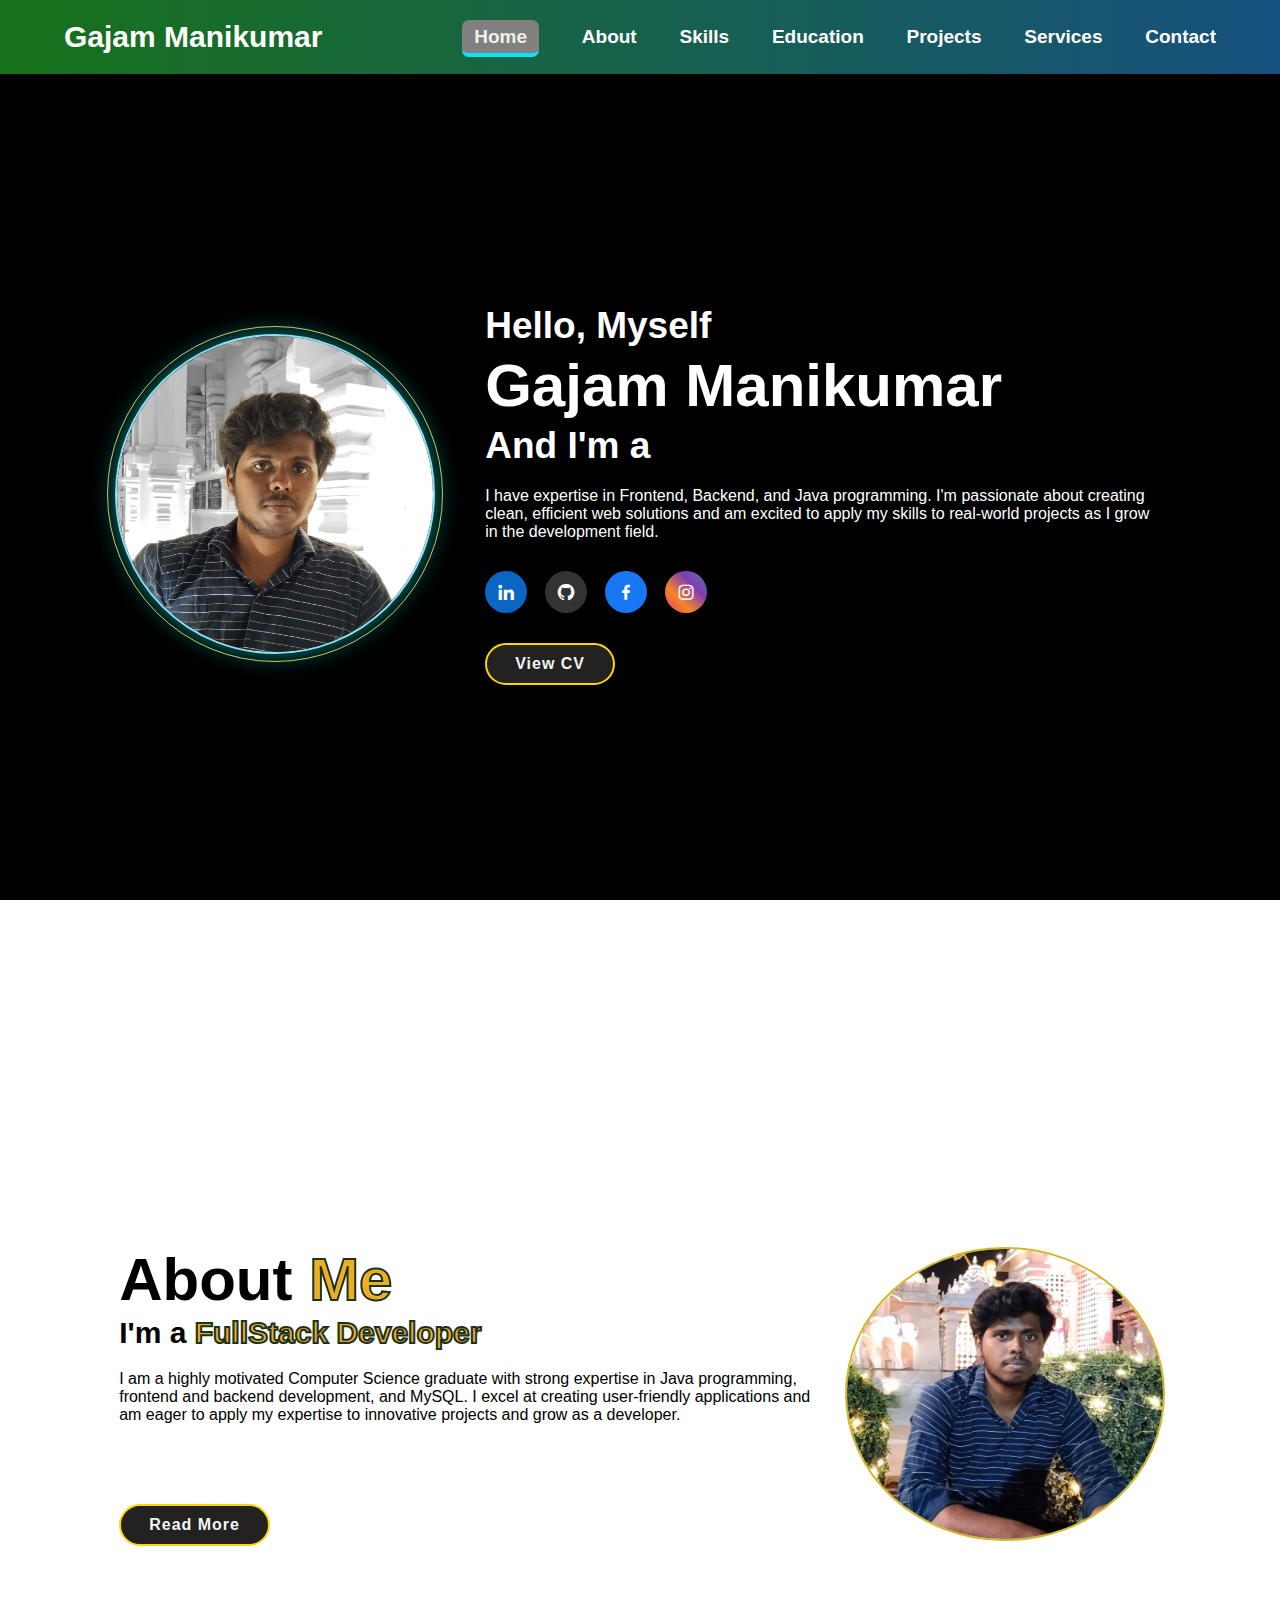
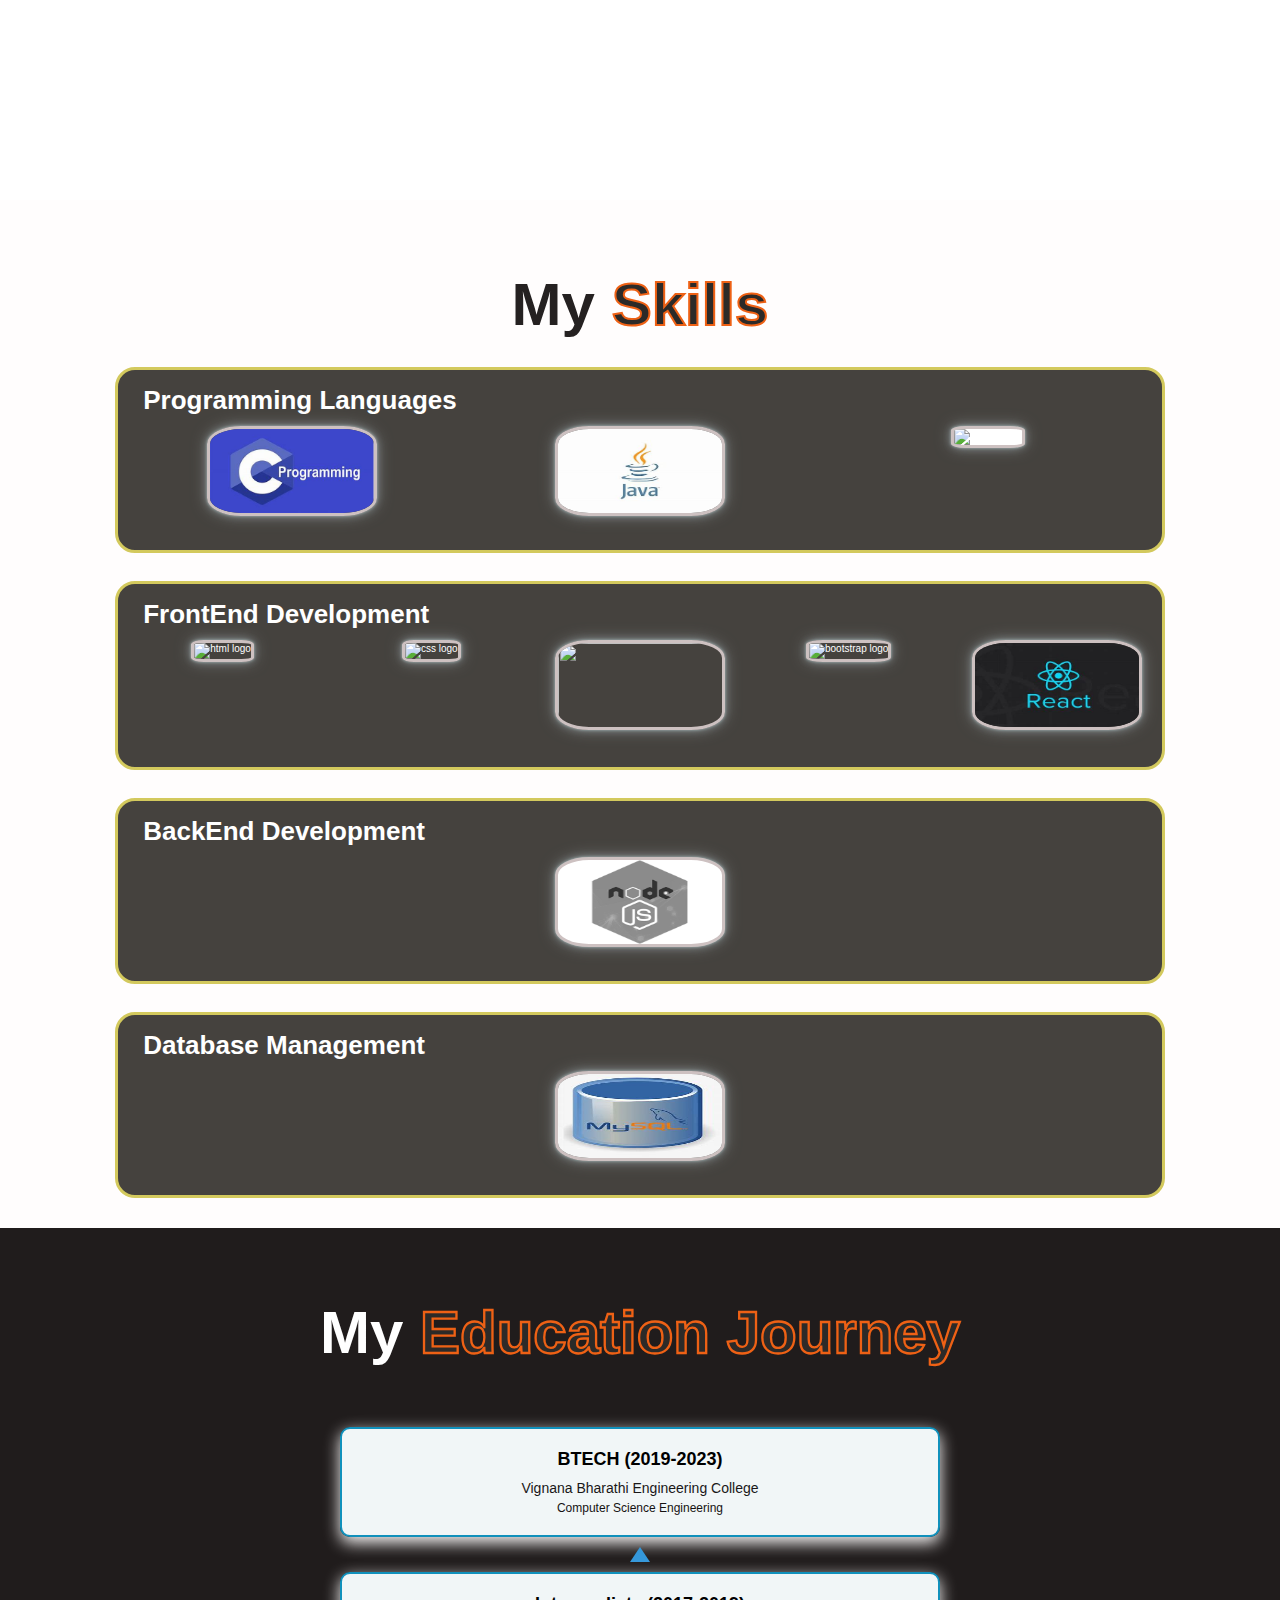
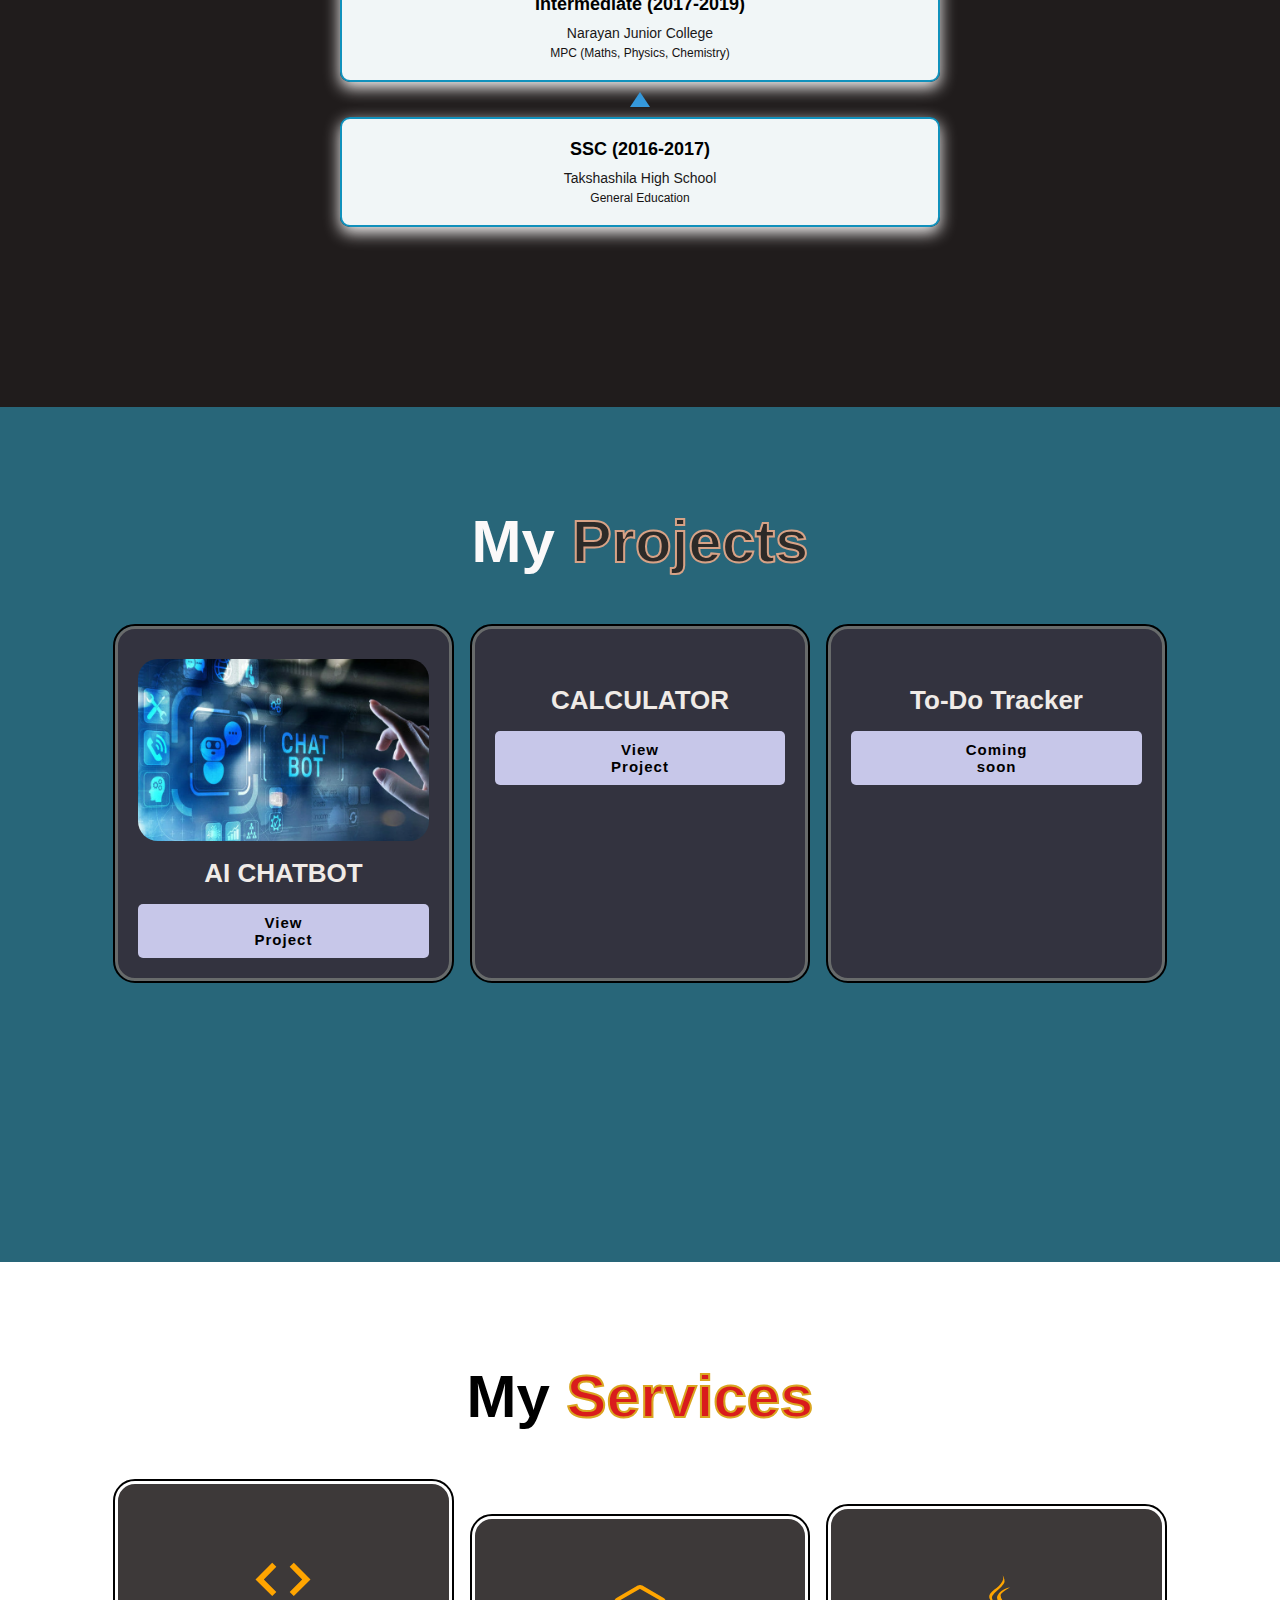
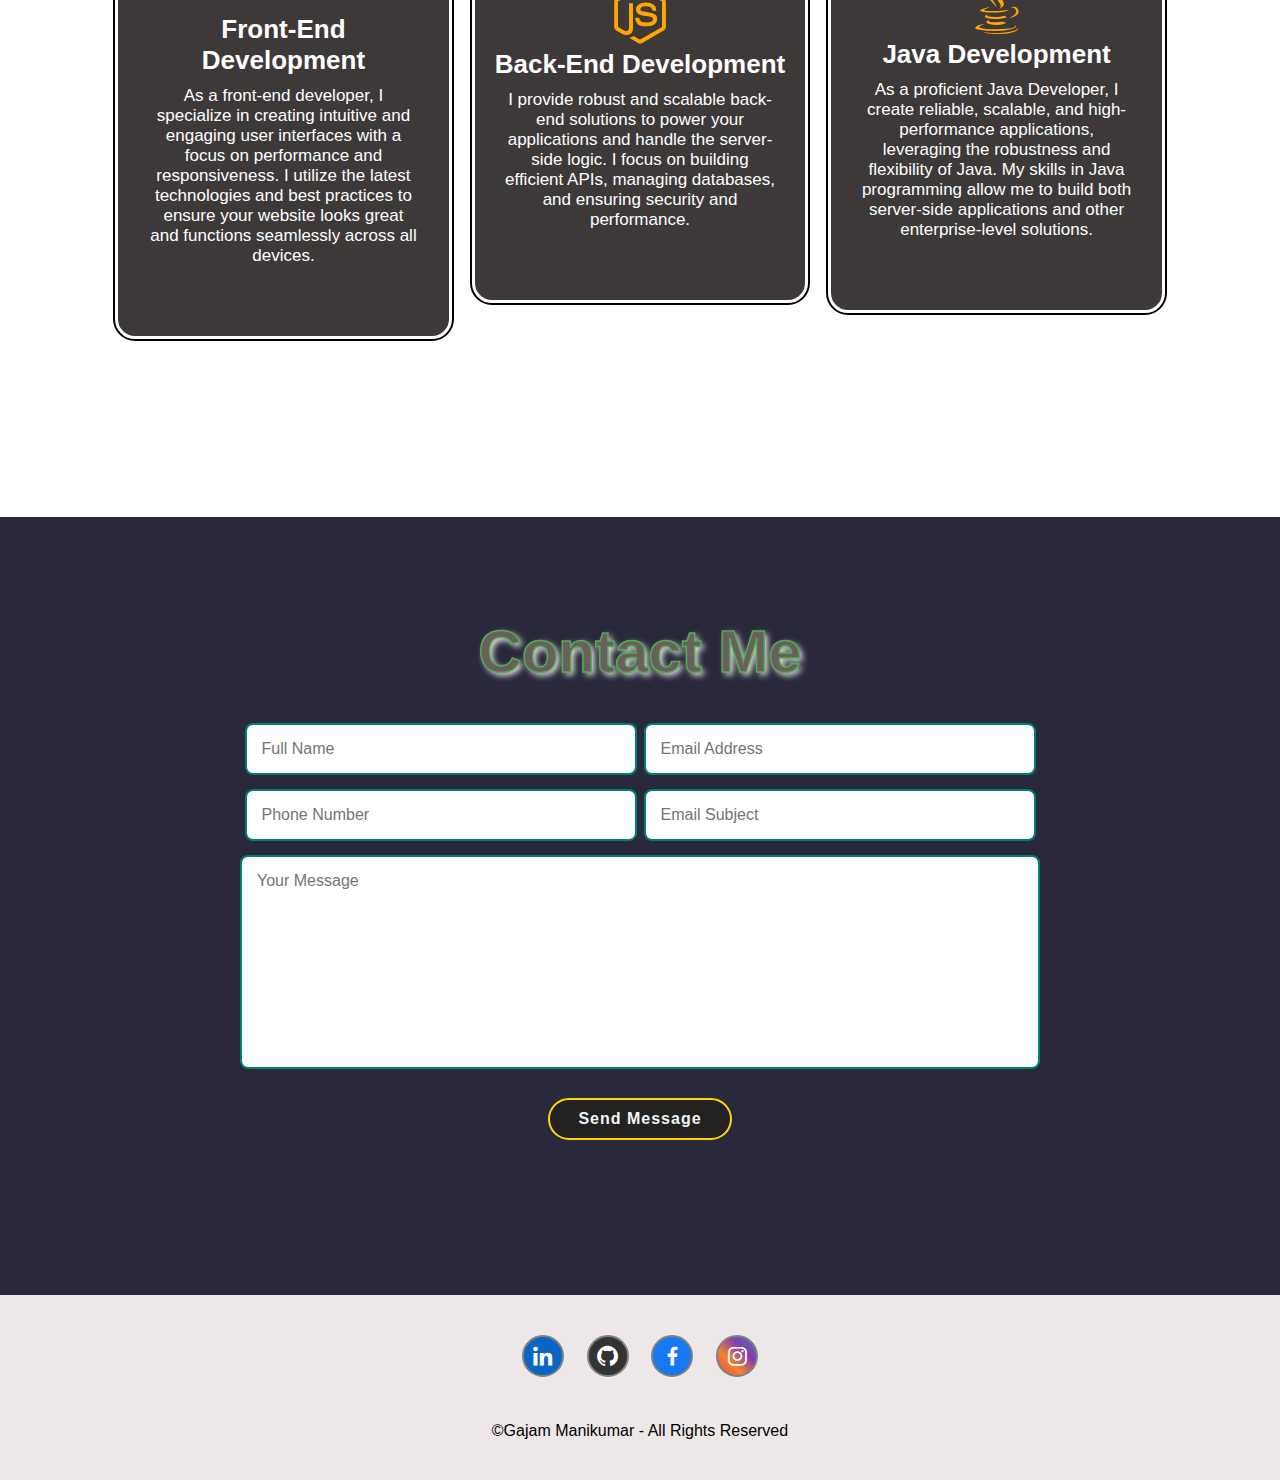
==== index.html @ 5c7c1740 "Update index.html" ====
<!DOCTYPE html>
<html lang="en">

<head>
    <meta charset="UTF-8">
    <meta name="viewport" content="width=device-width, initial-scale=1.0">
    <link href='https://unpkg.com/boxicons@2.1.4/css/boxicons.min.css' rel='stylesheet'>
    <link rel="stylesheet" href="portfolio_style.css">
    <title>Manikumar - Portfolio</title>
</head>

<body>

    <!-- Header section code-->

    <header class="header">
        <a href="#home" class="logo">Gajam Manikumar</a>

        <i class='bx bx-menu' id="menu-icon"></i>

        <nav class="navbar">
            <a href="#home" class="menu-item" >Home</a>
            <a href="#about" class="menu-item">About</a>
            <a href="#skills" class="menu-item">Skills</a>
            <a href="#education" class="menu-item">Education</a>
            <a href="#projects" class="menu-item">Projects</a>
            <a href="#services" class="menu-item">Services</a>
            <a href="#contact" class="menu-item">Contact</a>
        </nav>
    </header>

    <!--Home section code-->

    <section class="home" id="home">
        <div class="home-img" >
            <div class="rotating-border"><img src="asssets/image_part_001.jpg"
                alt="Profile Image"></div>
            
        </div>
        <div class="home-content">
            <h3>Hello, Myself</h3>
            <h1>Gajam Manikumar</h1>
            <h3>And I'm a <span class="multiple-text"></span></h3>
            <p>I have expertise in Frontend, Backend, and Java programming. I'm passionate about creating clean,
                efficient web solutions and am excited to apply my skills to real-world projects as I grow in the
                development field.</p>
            <div class="social-media">
                <a href="https://www.linkedin.com/in/manikumar-gajam/" class="linkedin"><i   class='bx bxl-linkedin'></i></a>
                <a href="https://github.com/ManikumarGajam" class="github"><i  class='bx bxl-github'></i></a>
                <a href="https://www.facebook.com/mani.gajam.5?mibextid=ZbWKwL" class="facebook"><i  class='bx bxl-facebook'></i></a>
                <a href="https://www.instagram.com/gajam_mani?igsh=MTI4OXlodzMxMTBjMw==" class="instagram"><i class='bx bxl-instagram'></i></a>
            </div>
            
            <a href="#" class="btn" onclick="viewCV()">View CV</a>
        </div>
    </section>

    <!--About section code-->

    <section class="about" id="about">
        <div class="about-content">
            <h2 class="heading">About <span>Me</span></h2>
            <h3>I'm a <span>FullStack Developer</span></h3>
            <p>I am a highly motivated Computer Science graduate with strong expertise in Java programming, frontend and
                backend development, and MySQL. I excel at creating user-friendly applications and am eager to
                apply my expertise to innovative projects and grow as a developer.</p>
            <a href="#skills" class="btn">Read More</a>
        </div>

        <div class="about-img">
            <img src="asssets\WhatsApp Image 2025-01-08 at 19.07.01_7312e983.jpg"
                alt="About Image">
        </div>
    </section>

    <!--skills section code-->

    <section class="skills" id="skills">
        <h2 class="heading">My <span>Skills</span></h2>
        <div class="skills-box">
            <div class="languages">
                <h3>Programming Languages</h3>
                <div class="list" class="list1">
                    <ul>
                        <li><img src="asssets\clogo.jpeg" alt="C logo" ></li>
                        <li><img src="asssets\java.jpeg" alt="java logo"></li>
                        <li class="python"><img src="https://jelastic.com/blog/wp-content/uploads/2014/08/Python_logo-large.png" alt="python logo"></li>
                    </ul>
                </div>
            </div>
            <div class="frontskills">
                <h3>FrontEnd Development</h3>
                <div class="list">
                    <ul>
                        <li><img src="https://tse4.mm.bing.net/th?id=OIP.RDVABSEyarIyLcwMx5CWsQHaCd&pid=Api&P=0&h=220" alt="html logo" class="html"></li>
                        <li><img src="https://tse2.mm.bing.net/th?id=OIP.ZDHuUOW43OxLT3B4caU6wQHaDt&pid=Api&P=0&h=220" alt="css logo" class="css"></li>
                        <li><img src="https://tse2.mm.bing.net/th?id=OIP.ZZaV8f0-sI1l6dcdApuE6gHaEK&pid=Api&P=0&h=220" class="js"></li>
                        <li><img src="https://tse3.mm.bing.net/th?id=OIP.zQk-YiH7bxDU7docR_RtswHaEK&pid=Api&P=0&h=220" alt="bootstrap logo"></li>
                        <li><img src="asssets\react.jpeg" alt="react logo"></li>
                    </ul>
                </div>
            </div>
            <div class="backskills">
                <h3>BackEnd Development</h3>
                <div class="list">
                    <ul>
                        <li class="nodejs"><img src="asssets\nodejs.png" alt="node js"></li>
                    </ul>
                </div>
            </div>
            <div class="databaseskills">
                <h3>Database Management</h3>
                <div class="list">
                    <ul>
                        <li><img src="asssets\mysql.jpeg" alt="db logo"></li>
                    </ul>
                </div>
            </div>
            

        </div>

    </section>

    <!--education section code-->

    <section class="education" id="education">
        
        <h2 class="heading">My <span>Education Journey</span></h2>
        <div class="education-container">
            <!-- BTECH -->
            <div class="education-item">
                <h3>BTECH (2019-2023)</h3>
                <p class="institution">Vignana Bharathi Engineering College</p>
                <p class="field">Computer Science Engineering</p>
            </div>
            <!-- Arrow -->
            <div class="arrow-up"></div>
            <!-- Intermediate -->
            <div class="education-item">
                <h3>Intermediate (2017-2019)</h3>
                <p class="institution">Narayan Junior College</p>
                <p class="field">MPC (Maths, Physics, Chemistry)</p>
            </div>
            <!-- Arrow -->
            <div class="arrow-up"></div>
            <!-- SSC -->
            <div class="education-item">
                <h3>SSC (2016-2017)</h3>
                <p class="institution">Takshashila High School</p>
                <p class="field">General Education</p>
            </div>
        </div>
        
    </section>

     <!--    project section code-->

     <section class="project" id="projects">
        <h2 class="heading">My <span>Projects</span></h2>

        <div class="project-container1">
            <div class="project-box1">
                <div class="img-div">
                    <img src="asssets\aichatbot background.jpeg" alt="">
                </div>
                <h3>AI CHATBOT</h3>
                <div class="btn-content">
                
                    <a onclick="window.location.href ="https://ai-chatbot-myproject.netlify.app/" class="btn" id="project-btn">View Project</a>
                </div>
            </div>

            <div class="project-box1">
                <div class="img-div">
                    <img src="https://wallpapercave.com/wp/wp2497493.jpg" alt="">
                </div>
                <h3>CALCULATOR</h3>
                <div class="btn-content">
                
                    <a  onclick="window.location.href ="projects\calculatorapp\.html" class="btn" id="project-btn">View Project</a>
                </div>
            </div>
            <div class="project-box1">
                <div class="img-div">
                    <img src="https://th.bing.com/th/id/OIP.18lKMbhouuShVRAFdgHpGgHaEK?w=256&h=180&c=7&r=0&o=5&dpr=1.3&pid=1.7" alt="">
                </div>
                <h3>To-Do Tracker</h3>
                <div class="btn-content">
                
                    <a  class="btn" class="btn disabled-btn" id="project-btn" >Coming soon</a>
                </div>
            </div>
        </div>
    </section>

    <!--services section code-->

    <section class="services" id="services">
        <h2 class="heading">My <span>Services</span></h2>

        <div class="services-container">
            <div class="services-box">
                <i class="bx bx-code"></i>
                <h3>Front-End Development</h3>
                <p class="justified-content">As a front-end developer, I specialize in creating intuitive and engaging user interfaces with a
                    focus on performance and responsiveness. I utilize the latest technologies and best practices to
                    ensure your website looks great and functions seamlessly across all devices.</p>
                
            </div>

            <div class="services-box">
                <i class='bx bxl-nodejs'></i>
                <h3>Back-End Development</h3>
                <p class="justified-content">I provide robust and scalable back-end solutions to power your applications and handle the
                    server-side logic. I focus on building efficient APIs, managing databases, and ensuring security and
                    performance. </p>
                
            </div>

            <div class="services-box">
                <i class='bx bxl-java' ></i>
                <h3>Java Development</h3>
                <p class="justified-content">As a proficient Java Developer, I create reliable, scalable, and high-performance applications,
                    leveraging the robustness and flexibility of Java. My skills in Java programming allow me to build
                    both server-side applications and other enterprise-level solutions. </p>
                
            </div>
        </div>
    </section>

   
    <!--Contact and footer section code-->

    <section class="contact" id="contact">
        <h2 class="heading">Contact <span>Me</span></h2>

        <form action="#">
            <div class="input-box">
                <input type="text" name="" id="" placeholder="Full Name">
                <input type="email" name="Email" placeholder="Email Address">
            </div>
            <div class="input-box">
                <input type="number" placeholder="Phone Number">
                <input type="text" placeholder="Email Subject">
            </div>
            <textarea name="message" id="" cols="30" rows="10" placeholder="Your Message"></textarea>
            <input type="submit" value="Send Message" class="btn">
        </form>
    </section>

    <!--Footer section code-->

    <footer class="footer">
        <div class="social">
            <a href="#" class="linkedin"><i class='bx bxl-linkedin'></i></a>
            <a href="#" class="github"><i class='bx bxl-github'></i></a>
            <a href="#" class="facebook"><i class='bx bxl-facebook'></i></a>
            <a href="#" class="instagram"><i class='bx bxl-instagram'></i></a>
        </div>
        <p class="copyright">
            &copy;Gajam Manikumar - All Rights Reserved
        </p>
    </footer>
    <script src="https://unpkg.com/typed.js@2.1.0/dist/typed.umd.js"></script>
    <script src="portfolio_script.js"></script>
    <!-- JavaScript to handle active class -->
  <script>
    document.addEventListener('DOMContentLoaded', () => {
      const sections = document.querySelectorAll('section');
      const navLinks = document.querySelectorAll('nav a');

      function removeActiveClasses() {
        navLinks.forEach(link => link.classList.remove('active'));
      }

      function addActiveClass() {
        let scrollPosition = window.scrollY + 100; // Adjust to start before section's position

        sections.forEach((section, index) => {
          if (
            scrollPosition >= section.offsetTop &&
            scrollPosition < section.offsetTop + section.offsetHeight
          ) {
            removeActiveClasses();
            navLinks[index].classList.add('active');
          }
        });
      }

      window.addEventListener('scroll', addActiveClass);
      addActiveClass(); // To set the initial active link
    });
  </script>


</body>

</html>
---- portfolio_style.css ----
* {
    margin: 0;
    padding: 0;
    box-sizing: border-box;
    text-decoration: none;
    border: none;
    outline: none;
    scroll-behavior: smooth;
    font-family: -apple-system, sans-serif;
}

:root {
    --bg-color: #fff;
    --snd-bg-color: #d5fdf9;
    --text-color: #000;
    --main-color: #007f73;
    --primary-color: #3498db;
    /* A nice blue color */
}

/* Custom scrollbar for modern browsers */
::-webkit-scrollbar {
    width: 10px;
}

::-webkit-scrollbar-track {
    background: #f1f1f1;
}

::-webkit-scrollbar-thumb {
    background-color: #888;
    border-radius: 5px;
    background-color: #051f62;
}

/* Custom scrollbar for Firefox */
.scrollbar {
    width: 10px;
}

.scrollbar-track {
    background: #f1f1f1;
}

.scrollbar-thumb {
    background-color: #888;
    border-radius: 5px;}

html {
    font-size: 62.5%;
    overflow-x: hidden;
}

body {
    background: var(--bg-color);
    color: var(--text-color);
    
}

section {
    min-height: 95vh;
    padding: 10rem 9% 1rem;
}
.education ,.contact{
    min-height: 86.5vh;
}
/* Header section code*/

.header {
    position: fixed;
    width: 100%;
    top: 0;
    right: 0;
    z-index: 1000;
    display: flex;
    align-items: center;
    justify-content: space-between;
    padding: 2rem 5%;
    background: linear-gradient(to right, #17721a, #17507f);
    backdrop-filter: blur(20px);
    transition: all 0.5s ease;
}

.logo {
    font-size: 3rem;
    color: var(--bg-color);
    font-weight: 700;
    cursor: pointer;
    transition: 0.3s ease;
}

.logo:hover {
    transform: scale(1.05);
}

.navbar {
    display: block;
    
}


.navbar a {
    font-size: 1.9rem;
    color: var(--bg-color);
    margin-left: 4rem;
    font-weight: 700;
    transition: 0.3s ease;
    
}

.navbar a:hover{
    color: rgb(192, 208, 193);
}
.navbar a.active {
    color: rgb(234, 242, 234);
    border-bottom: 4px solid rgb(11, 225, 249);
    
    background-color: grey;
    padding: 6px 12px 6px 12px;
    border-radius: 7px;
    
   
    
}

#menu-icon {
    font-size: 3.6rem;
    color: var(--bg-color);
    cursor: pointer;
    display: none;
}

/*Home Section code*/

.home {
    display: flex;
    justify-content: center;
    align-items: center;
    background-color: black;
    height: 100vh;
    /* Makes sure the image covers the whole viewport height */
    margin: 0;
    /* Removes any default margin */
}
.home-content h3 span{
    
    
    -webkit-text-fill-color: white; /* No fill color */
    -webkit-text-stroke: 2px #4caf50; /* Border color and thickness */
}
.home-content .btn, .about-content .btn, .contact .btn{
   background-color: rgb(36, 33, 33);
   color: rgb(240, 245, 246);
   border: 2px solid gold;
   

}
.home-img img {
    width: 25vw;
    border-radius: 50%;
    box-shadow: 0 0 25px var(--main-color);
    cursor: pointer;
    border: 2px solid rgb(140, 225, 244);
    outline: 1.5px solid rgb(209, 194, 106);
    outline-offset: 7px;
    animation: floatImage 4s ease-in-out infinite;
    transition: 0.4s ease;
    
}

.home-img img:hover {
    box-shadow: 0 0 25px rgb(144, 241, 234),
        0 0 35px rgb(131, 229, 249),
        0 0 45px rgb(128, 243, 254);
}

@keyframes floatImage {
    0% {
        transform: translateY(0);
    }

    50% {
        transform: translateY(-1.3rem);
    }

    100% {
        transform: translateY(0);
    }
}

.home-content {
    margin-left: 5rem;
    color: white;
}

.home-content .or {
    font-size: 20px;
    color: white;
    padding-left: 15px;
    padding-right: 15px;
}

.home-content h3 {
    font-size: 3.7rem;
    font-weight: 700;
}

.home-content h3:nth-of-type(2) {
    margin-bottom: 2rem;
}



.home-content h1 {
    font-size: 6rem;
    font-weight: 700;
    line-height: 1.3;
}

.home-content p {
    font-size: 1.6rem;
}

.social-media a {
    display: inline-flex;
    justify-content: center;
    align-items: center;
    width: 42px;
    height: 42px;
    background: transparent;

    border-radius: 50%;
    font-size: 2rem;
    color: var(--main-color);
    margin: 3rem 1.5rem 3rem 0;
    transition: 0.3s ease;
}

.social-media a:hover {
    transform: scale(1.2) translateY(-10px);
    box-shadow: 0 0 25px gray;
}

/* LinkedIn */
.social a.linkedin,
.social-media a.linkedin {
    background-color: #0a66c2;
    color: white;
}

.social a.linkedin,
.social-media a.linkedin:hover {
    background-color: #0a66c2;
    color: white;
}

/* GitHub */
.social a.github,
.social-media a.github {
    background-color: #333;
    color: white;
}

.social a.github,
.social-media a.github:hover {
    background-color: #333;
    color: white;
}

/* Facebook */
.social a.facebook,
.social-media a.facebook {
    background-color: #1877f2;
    color: white;
}

.social a.facebook,
.social-media a.facebook:hover {
    background-color: #1877f2;
    color: white;
}

/* Instagram */
.social a.instagram,
.social-media a.instagram {
    background: linear-gradient(45deg, #E4405F, #F58529, #833AB4, #517FA4);
    color: white;
}

.social a.instagram,
.social-media a.instagram:hover {
    background: linear-gradient(45deg, #E4405F, #F58529, #833AB4, #517FA4);
    color: white;
}

.btn {
    display: inline-block;
    padding: 1rem 2.8rem;
    background: var(--main-color);
    border-radius: 4rem;
    box-shadow: none;
    font-size: 1.6rem;
    color: var(--bg-color);
    letter-spacing: 0.1rem;
    font-weight: 600;
    transition: 0.3s ease;
}

.btn:hover {
    box-shadow: 0 0 2.6rem gold;
}

/* About section code*/
.about-content span{
    color: #eaaf25;
    -webkit-text-stroke: 2px #1e311e; /* Border color and thickness */
}
.about-content .btn{
   
    margin-top: 50px ;
    
}

.about {
    display: flex;
    align-items: center;
    justify-content: center;
    gap: 2rem;
    background-image: url(https://wallpapers.com/images/hd/gray-gradient-background-2xq7z1tdzm1ohwbk.jpg);
    background-size: cover;
    /* Ensures the image covers the entire page */
    background-position: center center;
    /* Centers the image */
    background-repeat: no-repeat;
    /* Prevents the image from repeating */
    height: 100vh;
    /* Makes sure the image covers the whole viewport height */
    margin: 0;
    /* Removes any default margin */
}

.about-img img {
    width: 25vw;
    border: 2px solid rgb(209, 183, 36);
    border-radius: 50%;
    outline: 1px solid white;
    outline-offset: 7px;
    cursor: pointer;
    transition: 0.4s ease;
}

.about-img img:hover {
    box-shadow: 0 0 25px goldenrod,
        0 0 35px gold,
        0 0 45px gold;
}

.heading {
    font-size: 6rem;
    text-align: left;
}

.about-content {
    padding: 0.4rem;
}

.about-content h2 {
    text-align: left;
    line-height: 1.2;
    
}

.about-content h3 {
    font-size: 3rem;
}

.about-content p {
    font-size: 1.6rem;
    margin: 2rem 0 3rem;
}

/*services section code*/
.justified-content {
    text-align: justify;
}


.services h2 {
    text-align: center;
    margin-bottom: 5rem;
}
.services h2 span{
    -webkit-text-fill-color: rgb(217, 28, 28); /* No fill color */
      -webkit-text-stroke: 2px goldenrod; /* Border color and thickness */
}

.services-container {
    display: flex;
    justify-content: center;
    align-items: center;
    flex-wrap: wrap;
    gap: 2rem;
}

.services-container .services-box {
    flex: 1 1 30rem;
    background: rgb(61, 57, 57);
    padding: 6rem 2rem 6rem;
    border-radius: 2rem;
    color: white;
    text-align: center;
    border: 0.3rem solid var(--bg-color);
    transition: 0.3s ease;
    outline: 2px solid black;
}

.services-container .services-box:hover {
    border-color: var(--main-color);
    transform: scale(1.02);
    box-shadow: 0 0 10px rgb(95, 105, 111),
        0 0 15px rgb(84, 228, 241),
        0 0 25px rgb(48, 119, 206);
}

.services-box i {
    font-size: 7rem;
    color: orange;
}

.services-box h3 {
    font-size: 2.6rem;
}

.services-box p {
    font-size: 1.7rem;
    margin: 1rem;
    text-align: center;
}



/*project section code*/

/* General styling for the service box images */
.project-box1 img {
    width: 100%;
    height: auto;
    border-radius: 2rem;
}

/* Heading styling */
.project h2 {
    text-align: center;
    margin-bottom: 5rem;
    color: rgb(251, 249, 249);
}
.project .heading span {
    color: white;
    -webkit-text-fill-color: rgb(44, 42, 40); /* No fill color */
    -webkit-text-stroke: 2px #d7a286; /* Border color and thickness */
}

.project {
    background-color: #286679;
}

/* Container for project boxes */
.project-container1 {
    display: flex;
    justify-content: space-between;
    align-items: stretch;
    flex-wrap: wrap;
    gap: 2rem;
    margin: 0 auto;
    max-width: 1200px;
}

/* Each project box */
.project-container1 .project-box1 {
    flex: 1 1 calc(33.333% - 2rem);
    background: #33333f;
    padding: 3rem 2rem 2rem;
    border-radius: 2rem;
    text-align: center;
    border: 0.3rem solid #686b6b;
    outline: 2px solid black;
    transition: 0.3s ease;
    box-sizing: border-box;
}

/* Hover effect for the project boxes */
.project-container1 .project-box1:hover {
    border-color: #646496;
    transform: scale(1.02);
    box-shadow: 0 0 25px rgb(82, 173, 225),
        0 0 35px rgb(84, 228, 241),
        0 0 45px rgb(48, 119, 206);
}

/* Button styling */
.project-container1 .project-box1 #project-btn {
    background-color: #c7c7e9;
    color: #000;
    padding: 10px 100px;
    font-size: 1.5rem;
    text-decoration: none;
    border-radius: 0.5rem;
    display: inline-block;
    transition: 0.3s ease;
}

.project-container1 .project-box1 #project-btn:hover {
    background-color: #f0ebe7;
}

/* Heading inside each service box */
.project-box1 h3 {
    font-size: 2.6rem;
    padding-top: 15px;
    padding-bottom: 15px;
    color: #f0ebe7;
}

/* Paragraph inside each service box */
.project-box1 p {
    font-size: 1.6rem;
    margin: 1rem;
}

/* Responsive Design for Mobile */
@media (max-width: 1024px) {
    .project-container1 {
        display: grid;
        grid-template-columns: repeat(auto-fit, minmax(250px, 1fr));
        
    }

    .project-container1 .project-box1 {
        margin-bottom: 1.5rem;
    }

    .project-container1 .project-box1 #project-btn {
        font-size: 1.4rem;
    }

    .project-box1 h3 {
        font-size: 2.4rem;
    }

    .project-container1 {
        gap: 1.5rem;
    }
}

@media (max-width: 768px) {
    .project-container1 {
        display: grid;
        grid-template-columns: 1fr;
        gap: 1rem;
        margin-left: 10%;
        margin-right: 10%;
    }

    .project-container1 .project-box1 {
        padding: 2rem 1.5rem;
    }

    .project-box1 h3 {
        font-size: 2.2rem;
    }

    .project-container1 .project-box1 #project-btn {
        padding: 10px 70px;
    }
}

/* Adjust heading and button font size for smaller screens */
@media (max-width: 480px) {
    .project-box1 h3 {
        font-size: 1.8rem;
    }

    .project-container1 .project-box1 #project-btn {
        font-size: 1.2rem;
        padding: 8px 50px;
    }
}

/*contact section code*/

.contact {
    background:  #29293b;;

}


.contact .heading {
    
    text-align: center;
    -webkit-text-fill-color: rgb(109, 94, 94); /* No fill color */
      -webkit-text-stroke: 1.5px #4caf50; /* Border color and thickness */
      text-shadow: 3px 3px 6px rgb(241, 237, 237); 
}
.contact .heading span {
    
      
}

.contact h2 {
    margin-bottom: 3rem;
    color: var(--main-color);
}

.contact form {
    max-width: 80rem;
    margin: 1rem auto;
    text-align: center;
    margin-bottom: 3rem;
}

.contact form .input-box {
    display: flex;
    justify-content: center;
    flex-wrap: wrap;
}

.contact form .input-box input,
.contact form textarea {
    width: 100%;
    padding: 1.5rem;
    font-size: 1.6rem;
    color: var(--text-color);
    background: var(--bg-color);
    border-radius: 0.8rem;
    border: 0.25rem solid var(--main-color);
    margin: 0.7rem 0;
    resize: none;
}

.contact form .input-box input {
    width: 49%;
    margin: 0.7rem 0.35rem;
}

.contact form .btn {
    margin-top: 2rem;
}

/*Footer section code*/

.footer {
    position: relative;
    bottom: 0;
    width: 100%;
    padding: 40px 0;
    background: rgb(237, 231, 231);
    
}

.footer .social {
    text-align: center;
    padding-bottom: 25px;
    color: var(--main-color);
}

.footer .social a {
    font-size: 25px;
    color: white;
    border: 2px solid grey;
    width: 42px;
    height: 42px;
    line-height: 42px;
    display: inline-block;
    text-align: center;
    border-radius: 50%;
    margin: 0 10px;
    transition: 0.3s ease;
}

.footer .social a:hover {
    transform: scale(1.2) translateY(-10px);


    box-shadow: 0 0 25px var(--main-color);
}


.footer .copyright {
    margin-top: 20px;
    text-align: center;
    font-size: 16px;
    color: var(--text-color);
}

/*Responsive design code*/

@media(max-width: 1200px) {
    html {
        font-size: 55%;
    }
    .home-img img {
        box-shadow: 0 0 25px rgb(144, 241, 234),
            0 0 35px rgb(131, 229, 249),
            0 0 45px rgb(128, 243, 254);
    }
    
}

@media (max-width: 991px) {
    .header {
        padding: 2rem 3%;
    }

    section {
        padding: 10rem 3%;
    }

    .services {
        padding: 7rem;
    }

    .testimonial .wrapper {
        grid-template-columns: repeat(1, 1fr);
    }

    .contact form .input-box input {
        width: 100%;
    }

    .footer {
        padding: 2rem 3%;
    }
    .home-img img{
        box-shadow: 0 0 25px rgb(144, 241, 234),
            0 0 35px rgb(131, 229, 249),
            0 0 45px rgb(128, 243, 254);
    }
}

@media (max-width: 991px) {
    .home-img img {
        box-shadow: 0 0 25px rgb(144, 241, 234),
            0 0 35px rgb(131, 229, 249),
            0 0 45px rgb(128, 243, 254);
    }
    #menu-icon {
        display: block;
    }

    .navbar {
        position: absolute;
        top: 100%;
        right: -100%;
        width: 255px;
        min-height: 100vh;
        display: flex;
        flex-direction: column;
        background-color: rgb(22, 22, 79);
        color: white;
        transition: all 0.5s ease;
        backdrop-filter: blur(10px);
    }

    .navbar a {
        display: block;
        padding: 17px;
        font-size: 22px;
    }

    .navbar.active {
        right: 0;
    }

    .home {
        flex-direction: column;
    }

    .home-content h3 {
        font-size: 2.6rem;
    }

    .home-content h1 {
        font-size: 5rem;
    }

    .home-content {
        order: 2;
        margin-left: 1rem;
    }

    .home-img img {
        width: 70vw;
        margin-top: 4rem;
    }

    .about {
        flex-direction: column-reverse;
    }

    .about-img img {
        width: 70vw;
        margin-top: 4rem;
    }

    .services h2 {
        margin-bottom: 3rem;
    }
}

@media (max-width: 617px) {
    .home-img img {
        box-shadow: 0 0 25px rgb(144, 241, 234),
            0 0 35px rgb(131, 229, 249),
            0 0 45px rgb(128, 243, 254);
    }
    .home-img img {
        width: 70vw;
        margin-top: 8rem;
    }

    .about-img img {
        width: 70vw;
        margin-top: 4rem;
    }
    
}

@media (max-width: 617px) {
    .home-img img{
        box-shadow: 0 0 25px rgb(144, 241, 234),
            0 0 35px rgb(131, 229, 249),
            0 0 45px rgb(128, 243, 254);
    }
    html {
        font-size: 50%;
    }
}





/*my update code*/

/*skill section code*/
.skills {
    background: rgb(255, 253, 253);
}

.skills .heading {
    text-align: center;
    margin-top: -30px;
    color: rgb(37, 33, 33);
    
}

.skills .heading span{
    -webkit-text-fill-color: rgb(44, 42, 40); /* No fill color */
    -webkit-text-stroke: 2px #ee6115; /* Border color and thickness */
}

.skills-box div h3 {
    font-size: 2.6rem;
}

ul {
    list-style-type: none;
    display: flex;
    /* Use flexbox to arrange items side by side */
    justify-content: space-evenly;
    /* Space items equally */
}

.skills-box ul li img {
    width: 170px;
    height: 90px;
    border: 3px solid rgb(205, 193, 193);
    border-radius: 20%;
    box-shadow: 0 0 3px rgb(166, 187, 186),
            0 0 7px rgb(115, 119, 120),
            0 0 15px rgb(127, 133, 134);
}
.skills-box ul li img:hover{
    box-shadow: 0px 6px 20px rgba(0, 0, 0, 0.2);
}
.skills-box ul li {
    margin-bottom: 20px;
}
.languages .list ul .python img,
.backskills .list ul .nodejs img{
    background-color: white;
}

.list ul li {
    flex: 1;
    /* Make each item take equal width */
    text-align: center;
    /* Center content horizontally */
    padding-bottom: 12px;

}


.list li img{
    transition: transform 0.3s ease-in-out;
}

.list li img:hover {
    transform: scale(1.16);
}

.languages,
.frontskills,
.backskills,
.databaseskills {
    margin-top: 28px;
    margin-bottom: 20px;
    background: rgb(69, 66, 62);
    border-radius: 20px;
    transition: box-shadow 0.3s ease-in-out;
    color: white;
    border: 3px solid rgb(211, 201, 93);
}

.languages h3,
.frontskills h3,
.backskills h3,
.databaseskills h3 {
    margin-bottom: 10px;
    padding-top: 15px;
    padding-left: 25px;
}



.skills .heading img {
    width: 75px;
    height: 100px;
    padding-bottom: -35px;
    padding-right: 10px;
    padding-top: 40px;
    border-radius: 20px 20px;
    border-top-left-radius: 2px;
}


/* Responsive Styles */
@media (max-width: 1200px) {
    .skills-box ul li img {
        width: 150px;
        height: 60px;
    }

    .skills .heading img {
        width: 60px;
        height: 80px;
    }

    .skills-box div h3 {
        font-size: 2.2rem;
    }
    .frontskills .list ul {
        display: grid;
        grid-template-columns: 25% 25% 25%;
    }
    
}

@media (max-width: 992px) {
    

    .skills-box ul li img {
        width: 130px;
        height: 50px;
    }

    .skills-box div h3 {
        font-size: 1.8rem;
    }
   
}

@media (max-width: 768px) {
    
    

    .skills-box ul li img {
        width: 110px;
        height: 40px;
    }

    .skills-box div h3 {
        font-size: 1.6rem;
    }
}

@media (max-width: 576px) {
    .skills-box ul li img {
        width: 90px;
        height: 35px;
    }
    

    .skills-box div h3 {
        font-size: 1.4rem;
    }
    
    .frontskills ul li{
        flex: 1 1 30%;
    }
}


/*the end skills section code*/

/*education section code*/






/* Education Section */
.education {
    background-color: rgb(32, 28, 28);
    padding: 40px 20px;
    text-align: center;
}

.education .heading {

    margin-top: 30px;
    margin-bottom: 20px;
    color: white;
    text-align: center;
}
.education .heading span{
    -webkit-text-fill-color: rgb(44, 42, 40); /* No fill color */
    -webkit-text-stroke: 2.3px #ee6115; /* Border color and thickness */
}

.education-container {
    display: flex;
    flex-direction: column;
    align-items: center;
    gap: 20px;
    position: relative;
    margin-top: 60px;
    
}

.education-item {
    background-color: rgba(245, 250, 251, 0.985);
    border: 2px solid rgb(17, 145, 188);
    border-radius: 10px;
    box-shadow: 0px 5.5px 16px rgb(248, 246, 246);
    padding: 20px;
    width: 80%;
    max-width: 600px;
    transition: transform 0.3s, box-shadow 0.3s ease-in-out;
    text-align: center;
    color: rgb(19, 18, 18);

}

.education-item:hover {
    transform: scale(1.05);
    box-shadow: 0px 6px 20px rgba(0, 0, 0, 0.2);
}

.education-item h3 {
    font-size: 1.8rem;
color: black;
    margin-bottom: 10px;
}

.education-item .institution {
    font-size: 1.4rem;
    color: #1a1818;
    margin-bottom: 5px;
}

.education-item .field {
    font-size: 1.2rem;
    color: #151212;
    
}

/* Arrow Up */
.arrow-up {
    width: 0;
    height: 0;
    border-left: 10px solid transparent;
    border-right: 10px solid transparent;
    border-bottom: 15px solid var(--primary-color);
    margin: -10px 0;
    /* Adjust spacing between items */
}

/* Responsive Design */
@media (max-width: 768px) {
    
    .education-item {
        width: 90%;
    }

    .education-item h3 {
        font-size: 1.6rem;
    }

    .education-item .institution,
    .education-item .field {
        font-size: 1.2rem;
    }

    .arrow-up {
        border-left: 8px solid transparent;
        border-right: 8px solid transparent;
        border-bottom: 12px solid var(--primary-color);
    }
}

@media (max-width: 480px) {
    .education-item {
        padding: 15px;
    }

    .education-item h3 {
        font-size: 1.4rem;
    }

    .education-item .institution,
    .education-item .field {
        font-size: 1rem;
    }

    .arrow-up {
        border-left: 6px solid transparent;
        border-right: 6px solid transparent;
        border-bottom: 10px solid var(--primary-color);
    }
}
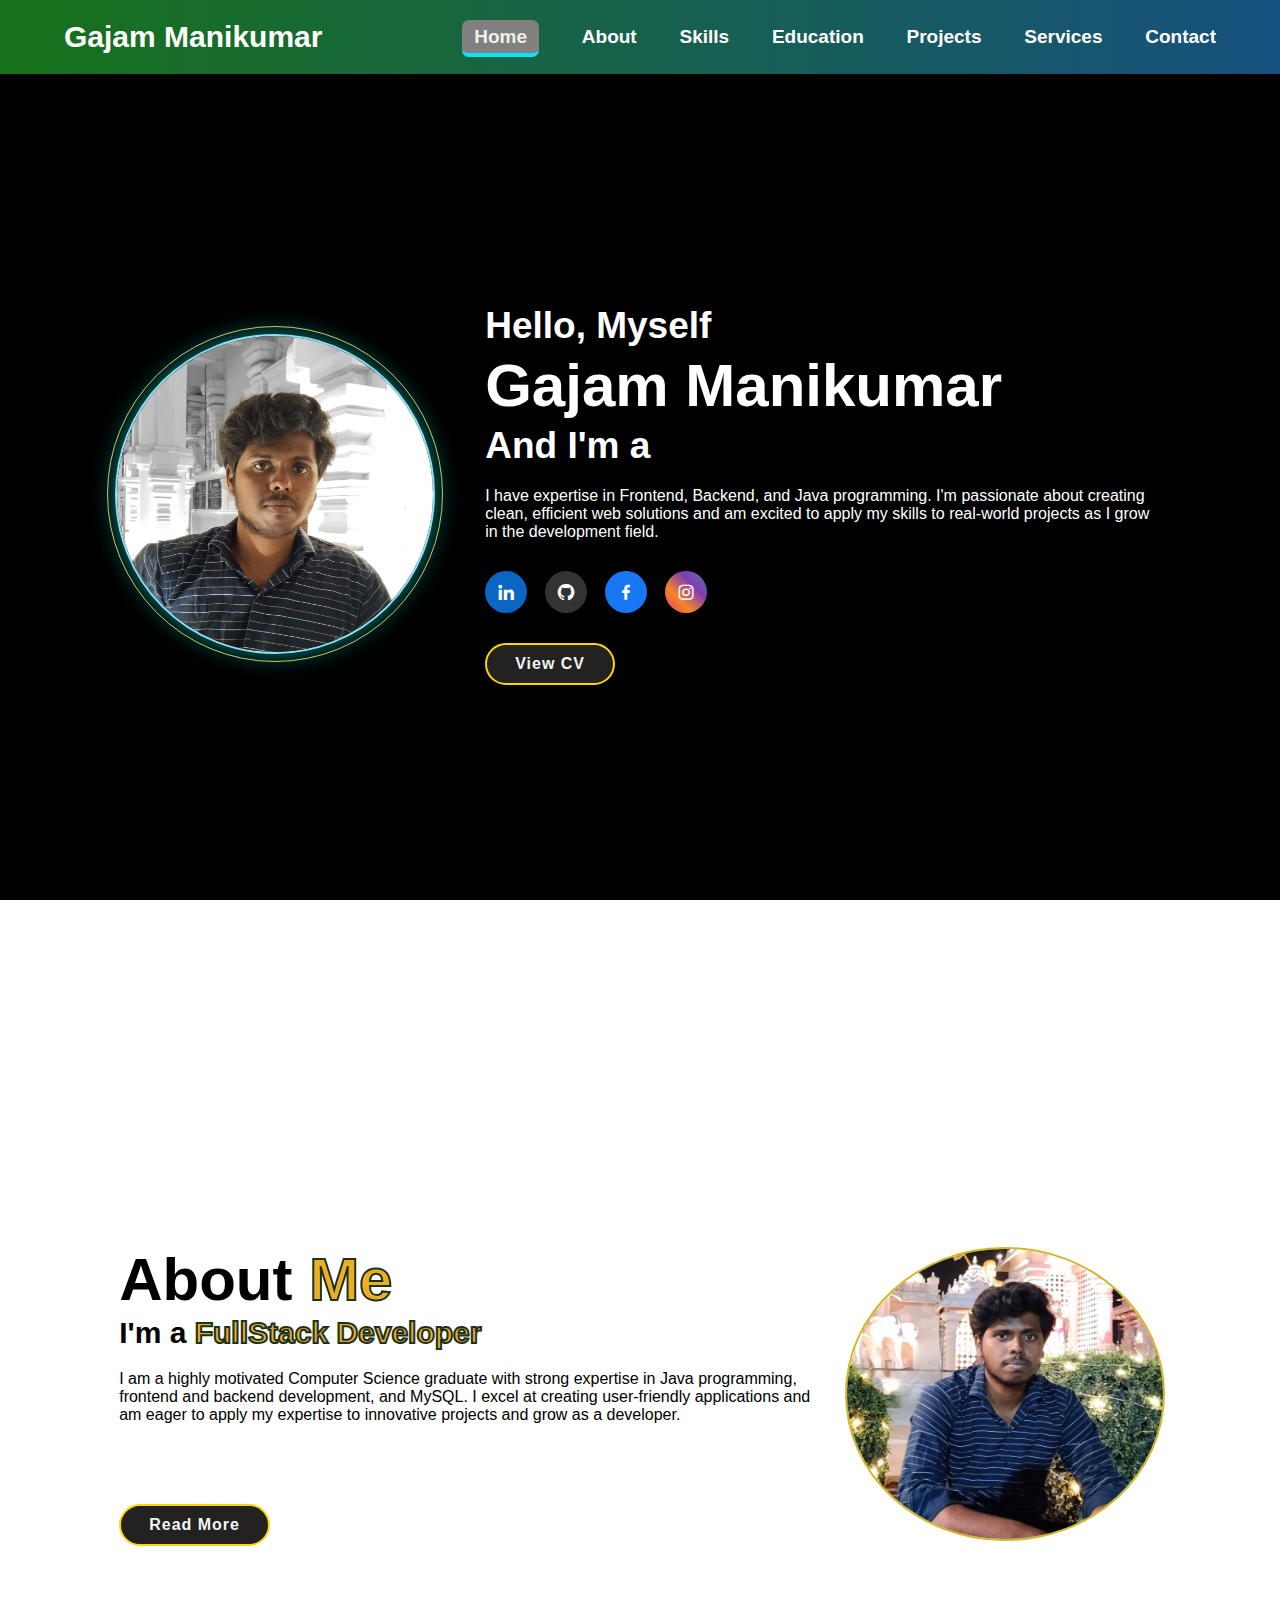
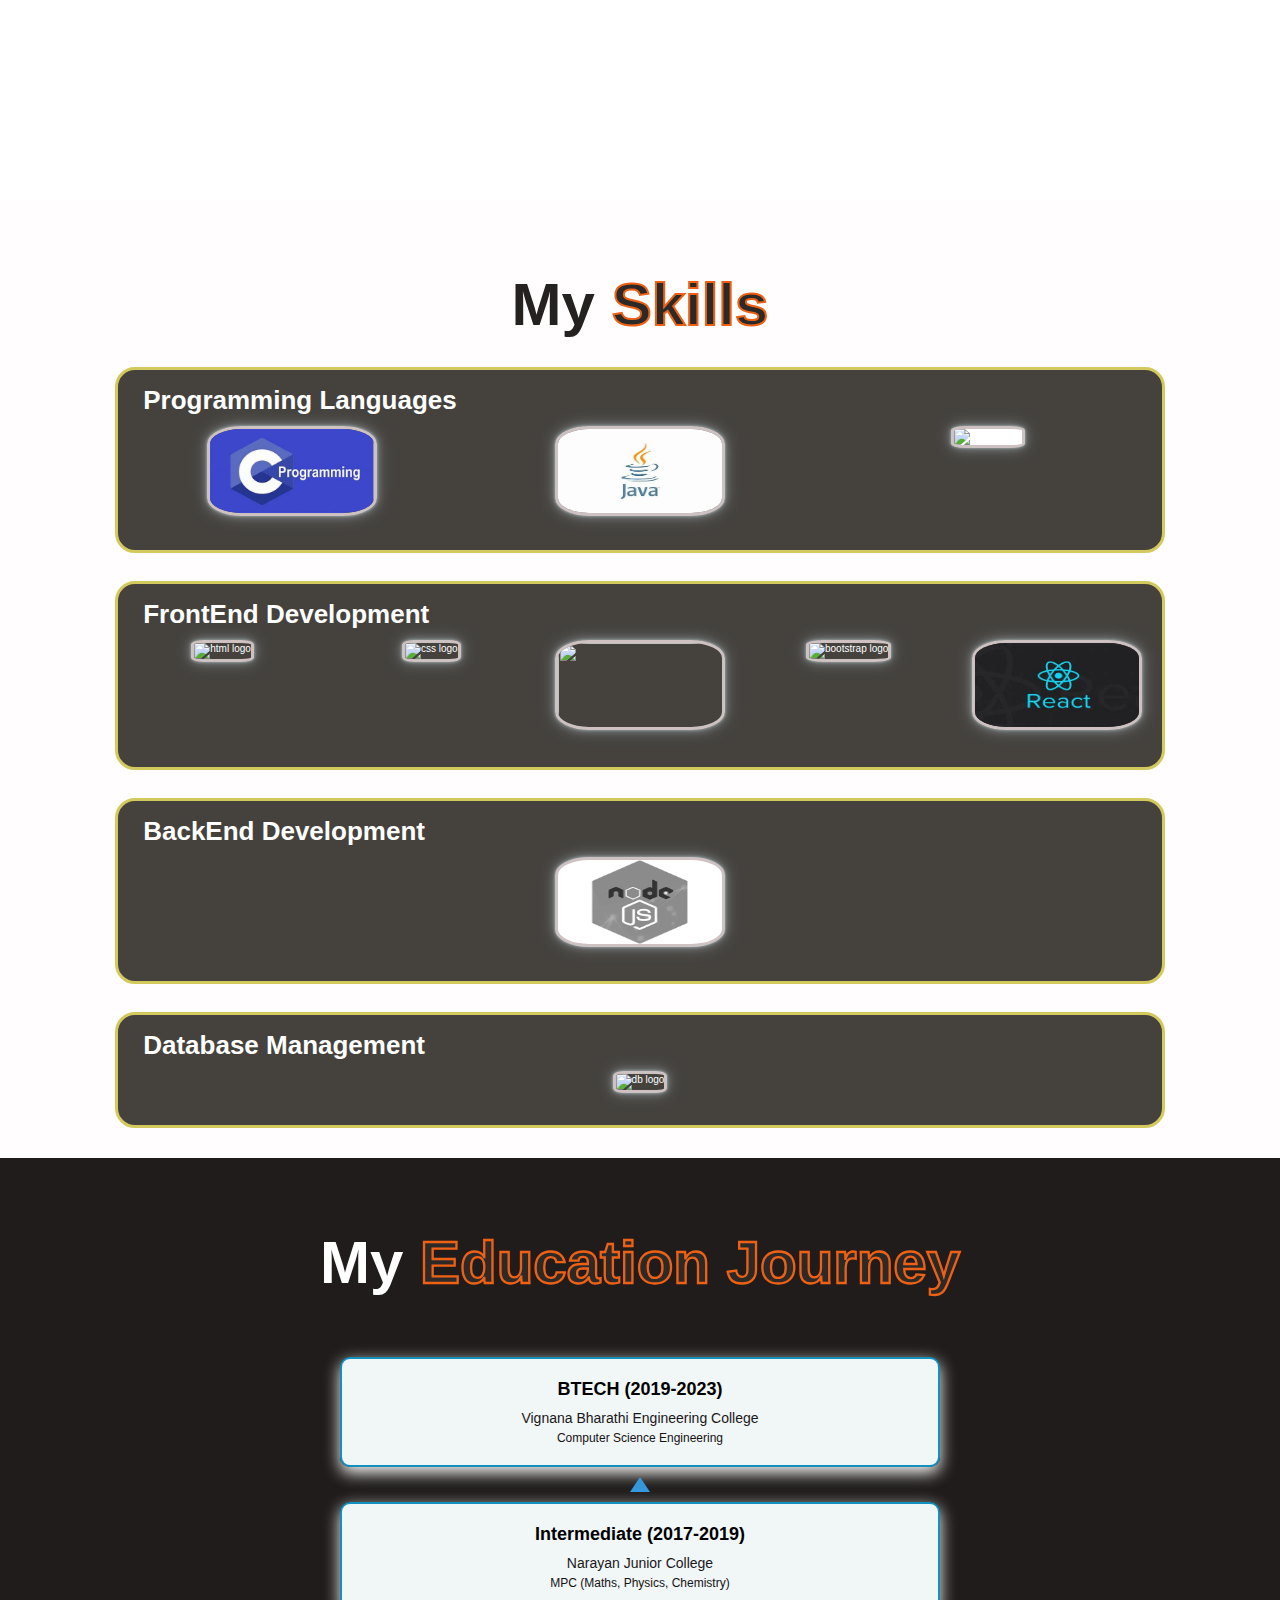
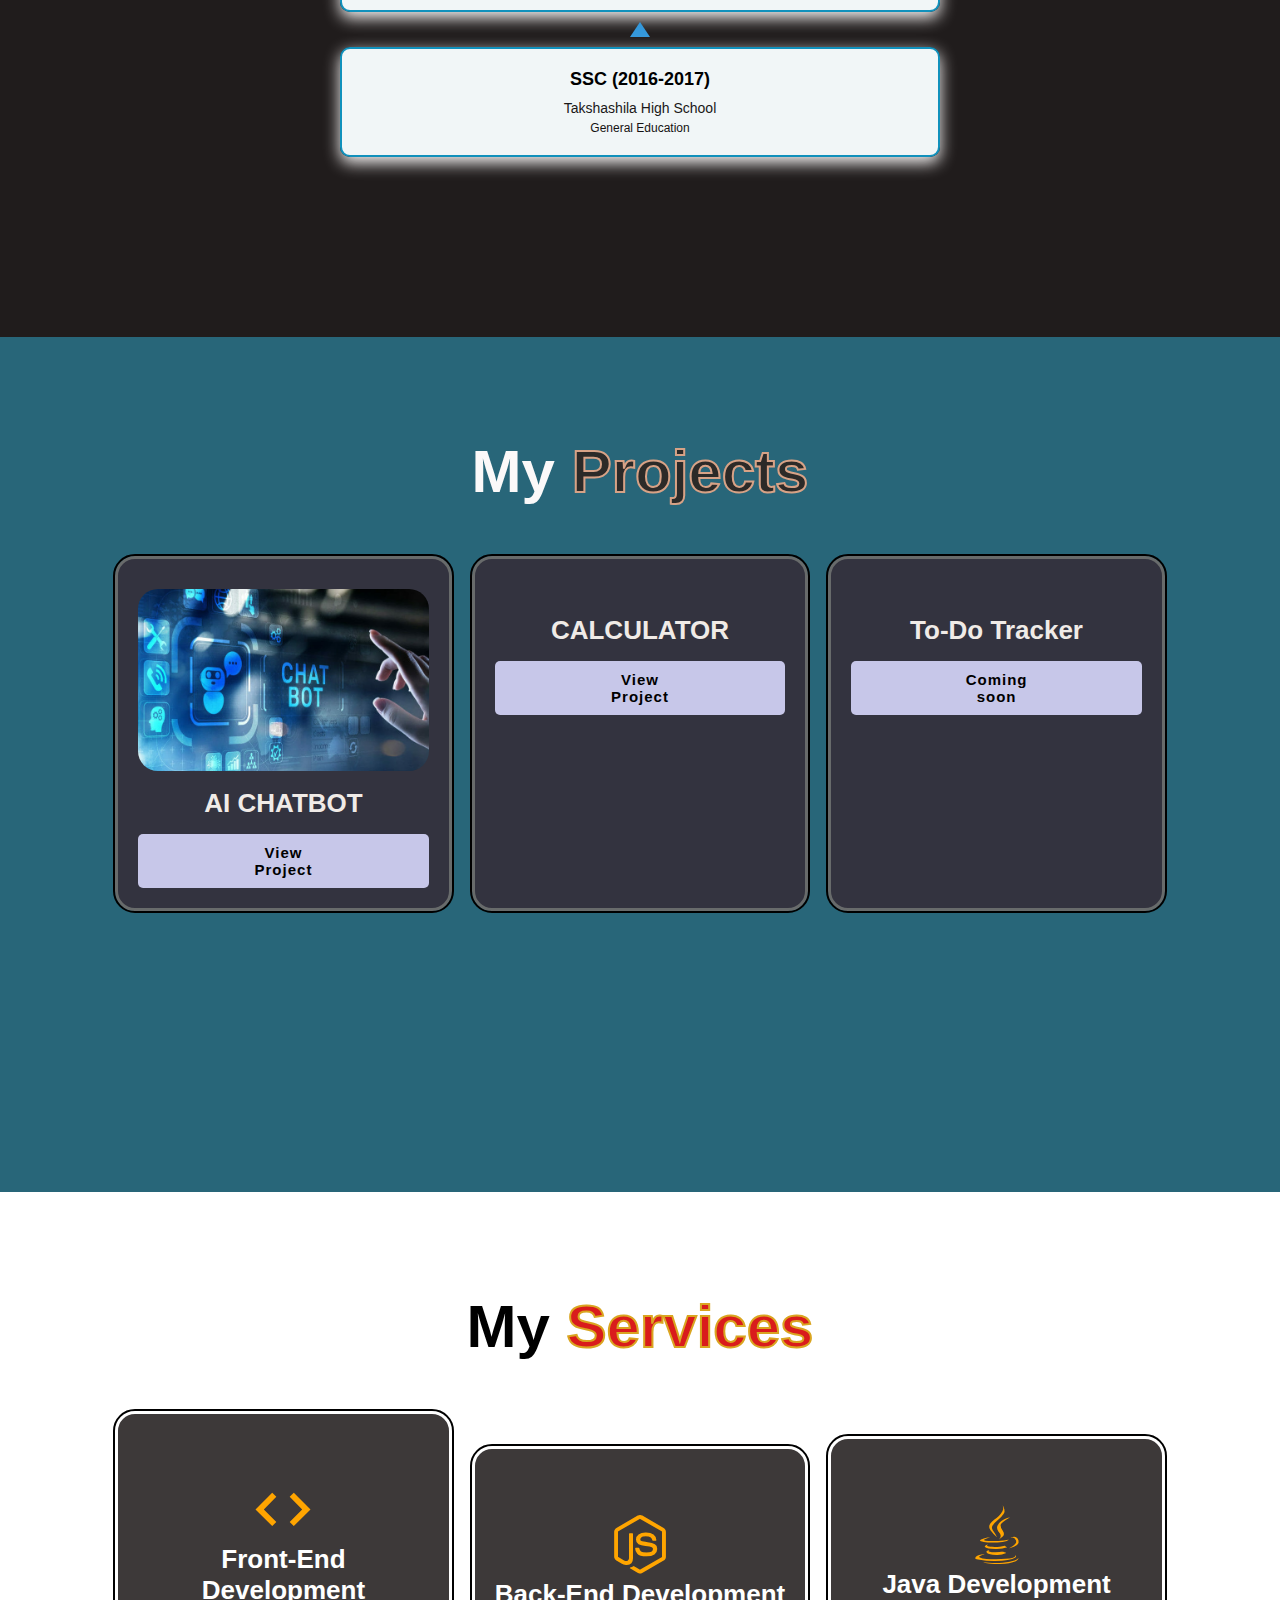
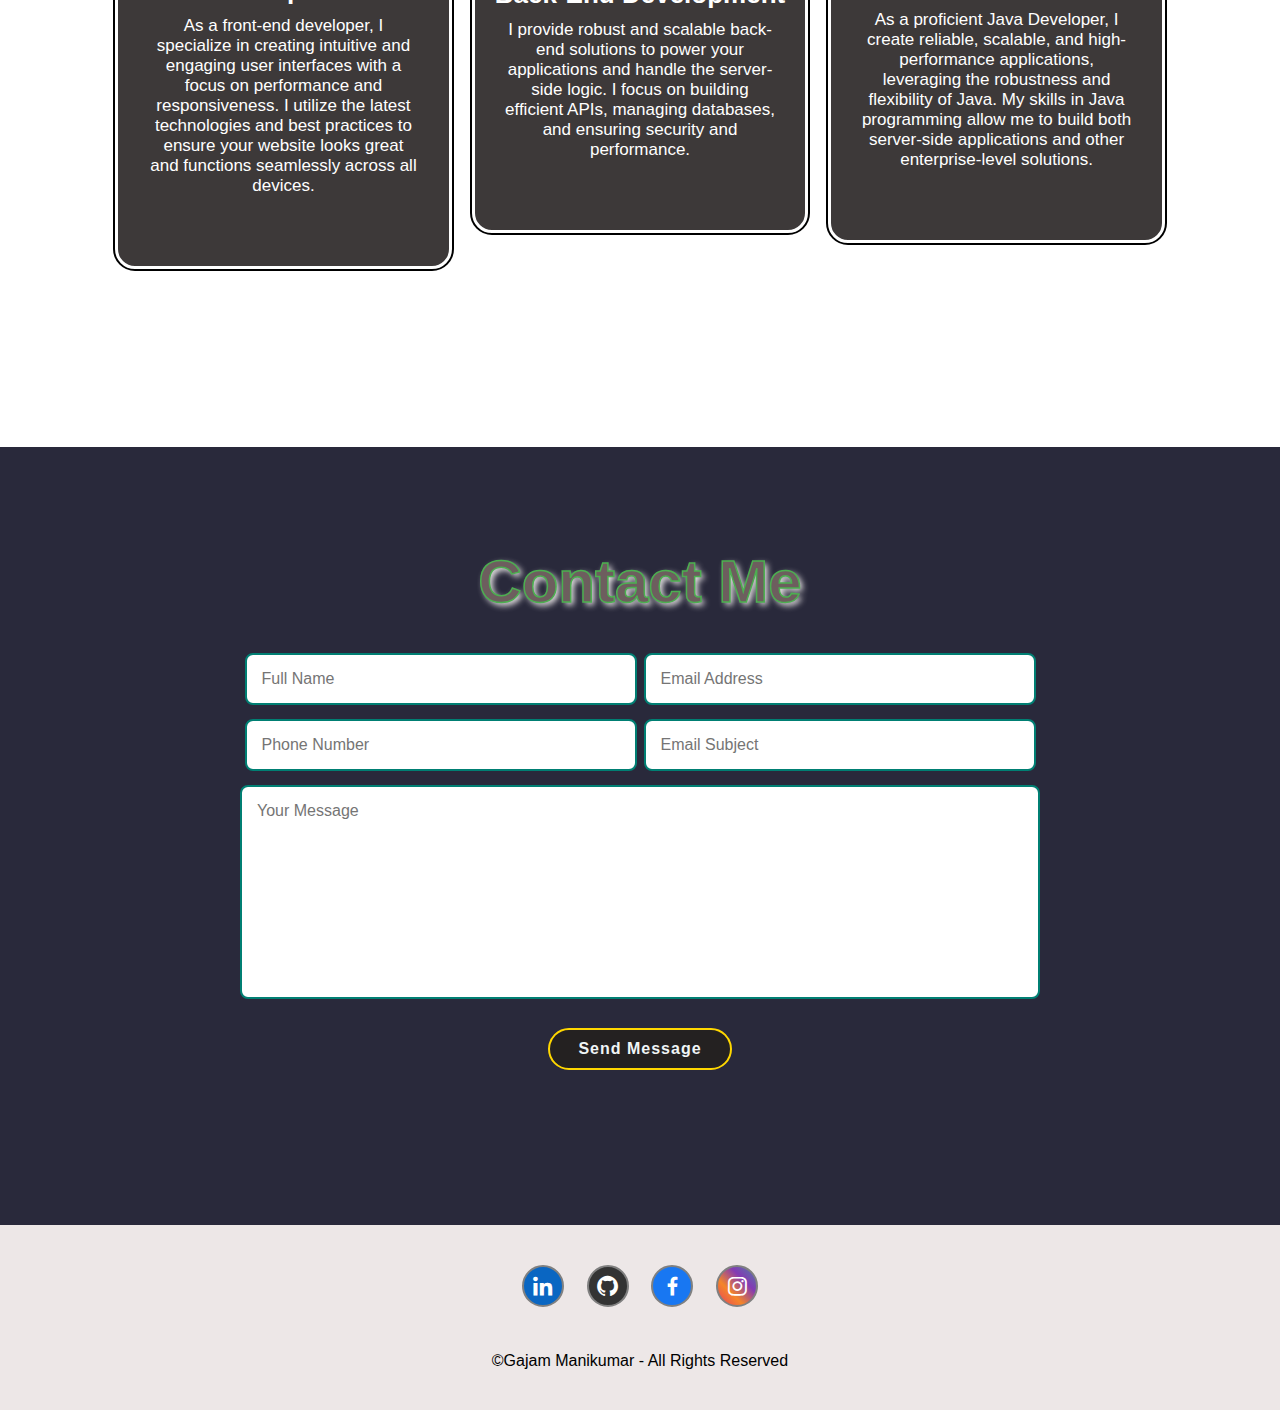
==== commit 815bea31: "Update index.html" ====
--- a/index.html
+++ b/index.html
@@ -112,7 +112,7 @@
                 <h3>Database Management</h3>
                 <div class="list">
                     <ul>
-                        <li><img src="asssets\mysql.jpeg" alt="db logo"></li>
+                        <li><img src="https://getintopc.com/wp-content/uploads/2022/01/MySQL-Community-Server-2022-Free-Download-GetintoPC.com_-768x533.jpg" alt="db logo"></li>
                     </ul>
                 </div>
             </div>
@@ -167,7 +167,7 @@
                 <h3>AI CHATBOT</h3>
                 <div class="btn-content">
                 
-                    <a onclick="window.location.href ="https://ai-chatbot-myproject.netlify.app/" class="btn" id="project-btn">View Project</a>
+                    <a href ="https://ai-chatbot-myproject.netlify.app/" class="btn" id="project-btn">View Project</a>
                 </div>
             </div>
 
@@ -178,7 +178,7 @@
                 <h3>CALCULATOR</h3>
                 <div class="btn-content">
                 
-                    <a  onclick="window.location.href ="projects\calculatorapp\.html" class="btn" id="project-btn">View Project</a>
+                    <a  href ="https://calculator-myproject.netlify.app/" class="btn" id="project-btn">View Project</a>
                 </div>
             </div>
             <div class="project-box1">
@@ -235,18 +235,19 @@
     <section class="contact" id="contact">
         <h2 class="heading">Contact <span>Me</span></h2>
 
-        <form action="#">
+        <form name="contact" method="POST" data-netlify="true" onsubmit="return validateForm()">
             <div class="input-box">
-                <input type="text" name="" id="" placeholder="Full Name">
-                <input type="email" name="Email" placeholder="Email Address">
+                <input type="text" name="" id="" placeholder="Full Name" required pattern="[A-Za-z\s]+" title="Full name should only contain letters and spaces.">
+                <input type="email" name="Email" placeholder="Email Address" required title="Please enter a valid email address.">
             </div>
             <div class="input-box">
-                <input type="number" placeholder="Phone Number">
-                <input type="text" placeholder="Email Subject">
-            </div>
-            <textarea name="message" id="" cols="30" rows="10" placeholder="Your Message"></textarea>
-            <input type="submit" value="Send Message" class="btn">
+                <input type="number" placeholder="Phone Number" required pattern="^\+?[0-9]{10,15}$" title="Phone number should only contain numbers and be between 10 to 15 digits.">
+                <input type="text" placeholder="Email Subject" required title="Please enter a subject." >
+            </div>
+            <textarea name="message" id="" cols="30" rows="10" placeholder="Your Message" required title="Please enter your message."></textarea>
+            <input type="submit" value="Send Message" class="btn" required>
         </form>
+<p id="thankYouMessage" style="display: none;">Thank you for your valuable feedback!</p>
     </section>
 
     <!--Footer section code-->
@@ -292,6 +293,48 @@
       addActiveClass(); // To set the initial active link
     });
   </script>
+<script>
+  function validateForm() {
+    // Name Validation
+    var name = document.getElementById("name").value;
+    if (!name.match(/[A-Za-z\s]+/)) {
+        alert("Please enter a valid full name.");
+        return false;
+    }
+  
+    // Email Validation
+    var email = document.querySelector('[name="Email"]').value;
+    var emailPattern = /^[a-zA-Z0-9._-]+@[a-zA-Z0-9.-]+\.[a-zA-Z]{2,4}$/;
+    if (!email.match(emailPattern)) {
+        alert("Please enter a valid email address.");
+        return false;
+    }
+  
+    // Phone Validation
+    var phone = document.getElementById("phone").value;
+    var phonePattern = /^\+?[0-9]{10,15}$/;
+    if (!phone.match(phonePattern)) {
+        alert("Please enter a valid phone number (10 to 15 digits).");
+        return false;
+    }
+  
+    // Subject Validation
+    var subject = document.getElementById("subject").value;
+    if (subject.trim() === "") {
+        alert("Please enter a subject.");
+        return false;
+    }
+  
+    // Message Validation
+    var message = document.getElementById("message").value;
+    if (message.trim() === "") {
+        alert("Please enter your message.");
+        return false;
+    }
+  
+    return true; // If all fields are valid, form will be submitted
+  }
+</script>
 
 
 </body>
--- a/portfolio_style.css
+++ b/portfolio_style.css
@@ -1139,4 +1139,16 @@
         border-right: 6px solid transparent;
         border-bottom: 10px solid var(--primary-color);
     }
-}+}
+
+/* */
+/* Thank You Message */
+#thankYouMessage {
+    display: none;
+    text-align: center;
+    padding: 20px;
+    background-color: #e0ffe0;
+    color: #333;
+    border-radius: 4px;
+    margin-top: 20px;
+}
